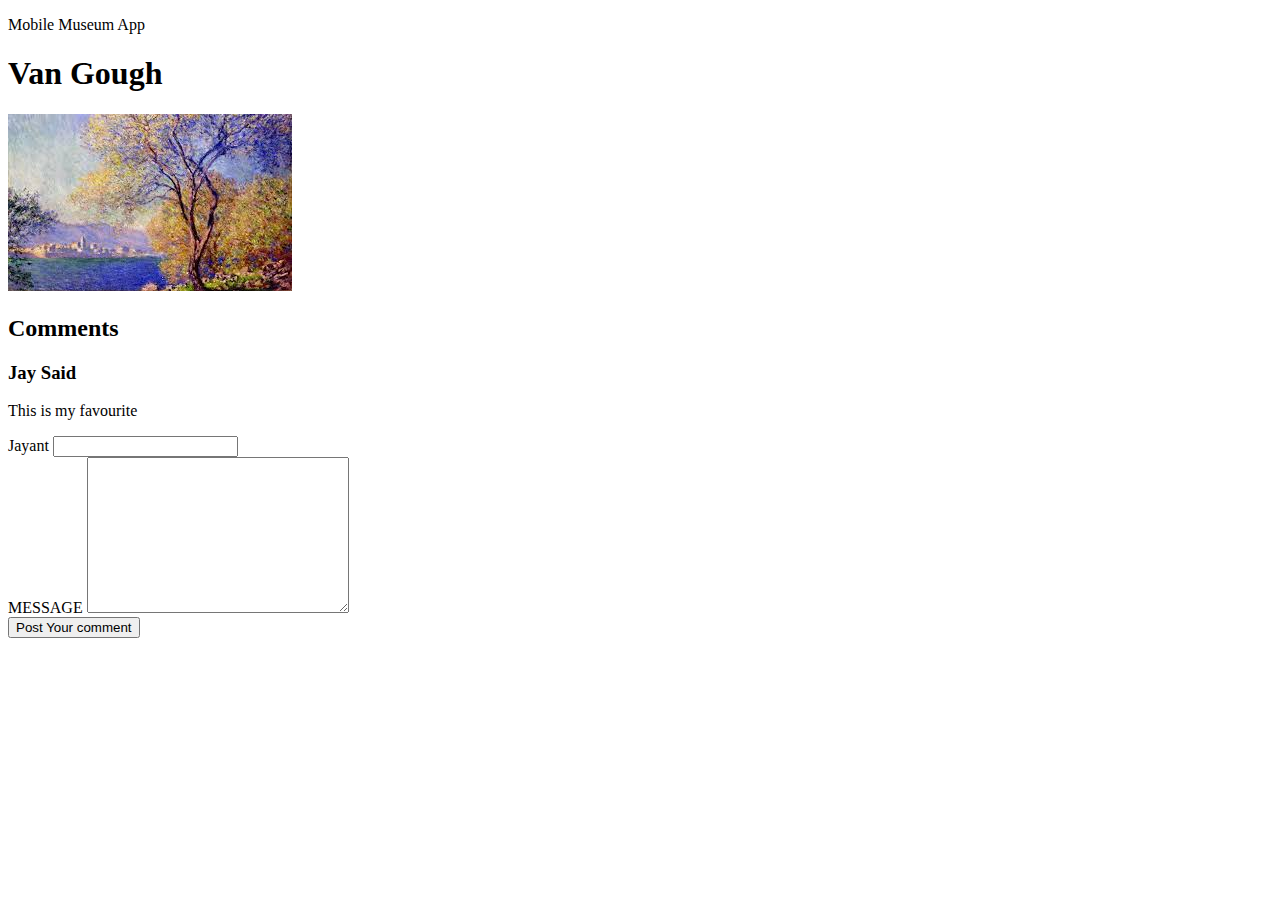
==== pages/detail-page.html @ d2a65b09 "the detail-page from pictures" ====
<!DOCTYPE html>
<html>
  <head>
    <meta charset="utf-8" />
    <meta http-equiv="X-UA-Compatible" content="IE=edge" />
    <title>Impressiontist Paintings</title>
    <meta name="viewport" content="width=device-width, initial-scale=1" />
    <link rel="stylesheet" type="text/css" media="screen" href="page.css" />
    <script src="nl-SK-A-180.js"></script>
    <style type="text/css"></style>
  </head>

  <body>
    <main>
      <section id="content">
        <p>Mobile Museum App</p>
        <h1>Van Gough</h1>
        <img
          src="[data-uri]"
          alt="cannot be displayed"
        />
      </section>
      <section id="comments">
        <h2>Comments</h2>
        <section id="comment">
          <h3>Jay Said</h3>
          <p>This is my favourite</p>
        </section>
      </section>
      <form action="">
        <div>
          <label for="name">Jayant</label>
          <input type="text" id="name" />
        </div>
        <div>
          <label for="msg">MESSAGE</label>
          <textarea name="" id="" cols="30" rows="10"></textarea>
        </div>
        <div class="button"><button>Post Your comment</button></div>
      </form>
    </main>
  </body>
</html>
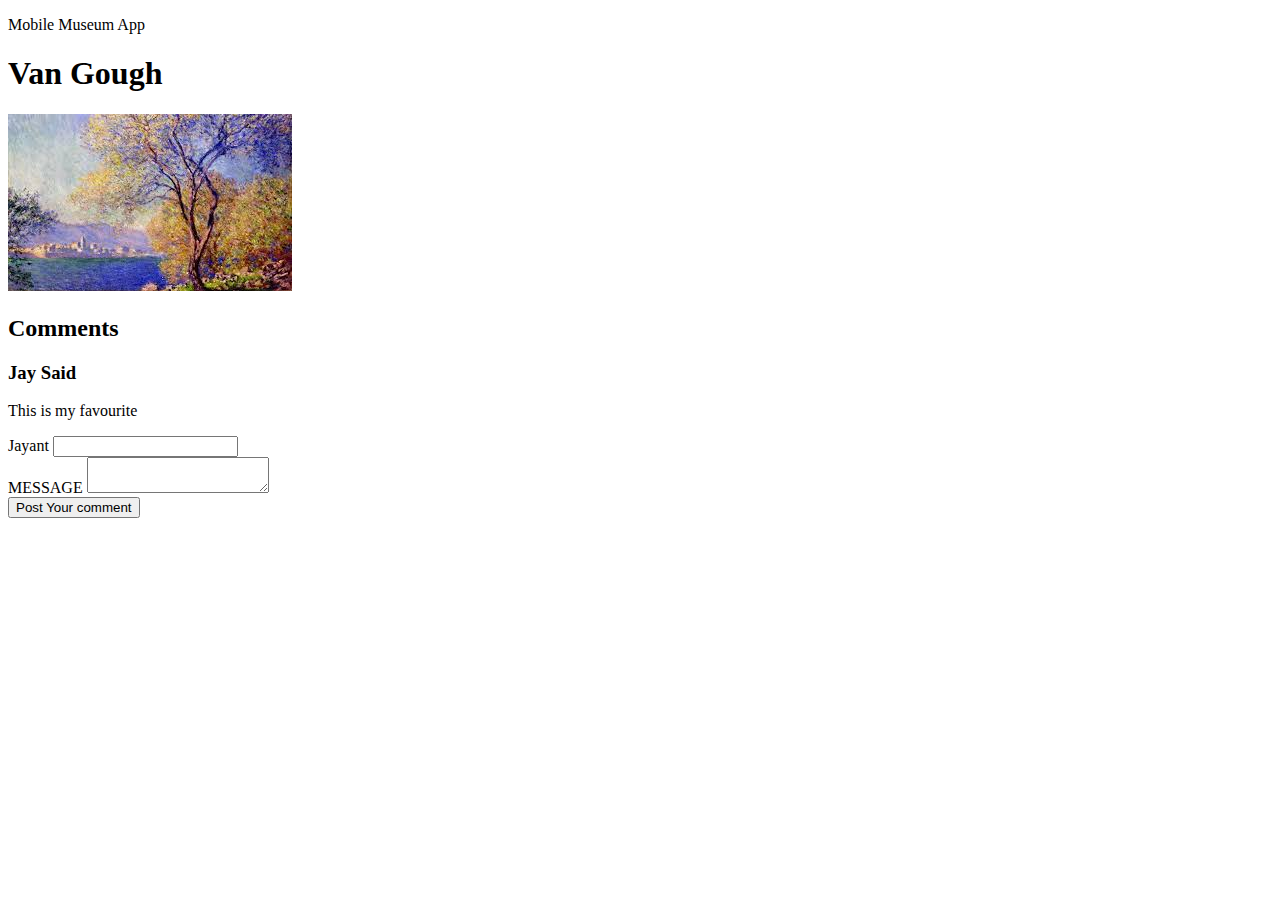
==== commit b64b2df8: "set  up CSS, first version background" ====
--- a/pages/detail-page.html
+++ b/pages/detail-page.html
@@ -5,9 +5,7 @@
     <meta http-equiv="X-UA-Compatible" content="IE=edge" />
     <title>Impressiontist Paintings</title>
     <meta name="viewport" content="width=device-width, initial-scale=1" />
-    <link rel="stylesheet" type="text/css" media="screen" href="page.css" />
-    <script src="nl-SK-A-180.js"></script>
-    <style type="text/css"></style>
+    <link rel="stylesheet" href="style.css" />
   </head>
 
   <body>
@@ -34,9 +32,9 @@
         </div>
         <div>
           <label for="msg">MESSAGE</label>
-          <textarea name="" id="" cols="30" rows="10"></textarea>
+          <textarea name="" id=""></textarea>
         </div>
-        <div class="button"><button>Post Your comment</button></div>
+        <div class=""><button>Post Your comment</button></div>
       </form>
     </main>
   </body>
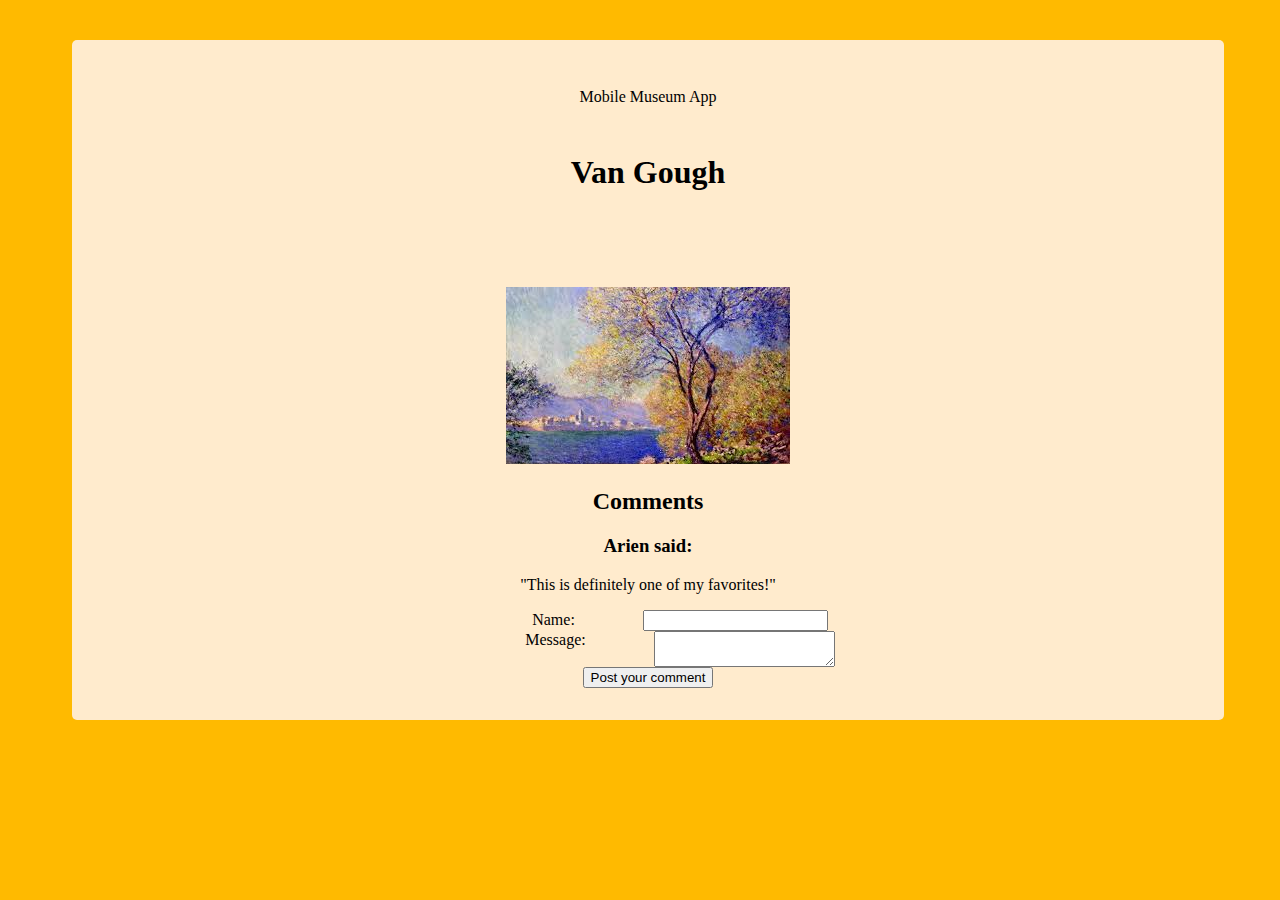
==== commit 92397263: "changes to details-page" ====
--- a/pages/detail-page.html
+++ b/pages/detail-page.html
@@ -17,25 +17,26 @@
           src="[data-uri]"
           alt="cannot be displayed"
         />
-      </section>
-      <section id="comments">
-        <h2>Comments</h2>
-        <section id="comment">
-          <h3>Jay Said</h3>
-          <p>This is my favourite</p>
+        <section id="comments">
+          <h2>Comments</h2>
+          <section class="comment">
+            <h3>Arien said:</h3>
+            <p>"This is definitely one of my favorites!"</p>
+          </section>
         </section>
-      </section>
-      <form action="">
-        <div>
-          <label for="name">Jayant</label>
-          <input type="text" id="name" />
-        </div>
-        <div>
-          <label for="msg">MESSAGE</label>
-          <textarea name="" id=""></textarea>
-        </div>
-        <div class=""><button>Post Your comment</button></div>
-      </form>
+        <form onsubmit="submitComment(); return false">
+          <div class="formSection">
+            <label for="name">Name:</label>
+            <input type="text" id="name" />
+          </div>
+          <div class="formSection">
+            <label for="msg" id="txt">Message:</label>
+            <textarea id="msg"></textarea>
+          </div>
+          <div class="button">
+            <button type="default">Post your comment</button>
+          </div>
+        </form>
     </main>
   </body>
 </html>
--- a/pages/style.css
+++ b/pages/style.css
@@ -0,0 +1,33 @@
+body {
+  background: #ffba00;
+  text-align: center;
+  padding: 2rem 0;
+  width: 100%;
+}
+
+main {
+  background: blanchedalmond;
+  width: 90%;
+  margin: auto;
+  padding: 2rem 0;
+  border-radius: 5px;
+}
+
+#content {
+  text-align: center;
+}
+
+h1 {
+  margin: 3rem 1rem 6rem 1rem;
+}
+
+#msg {
+  display: inline-block;
+  vertical-align: top;
+  box-sizing: border-box;
+}
+
+label {
+  padding: 2rem;
+  margin: 2rem;
+}
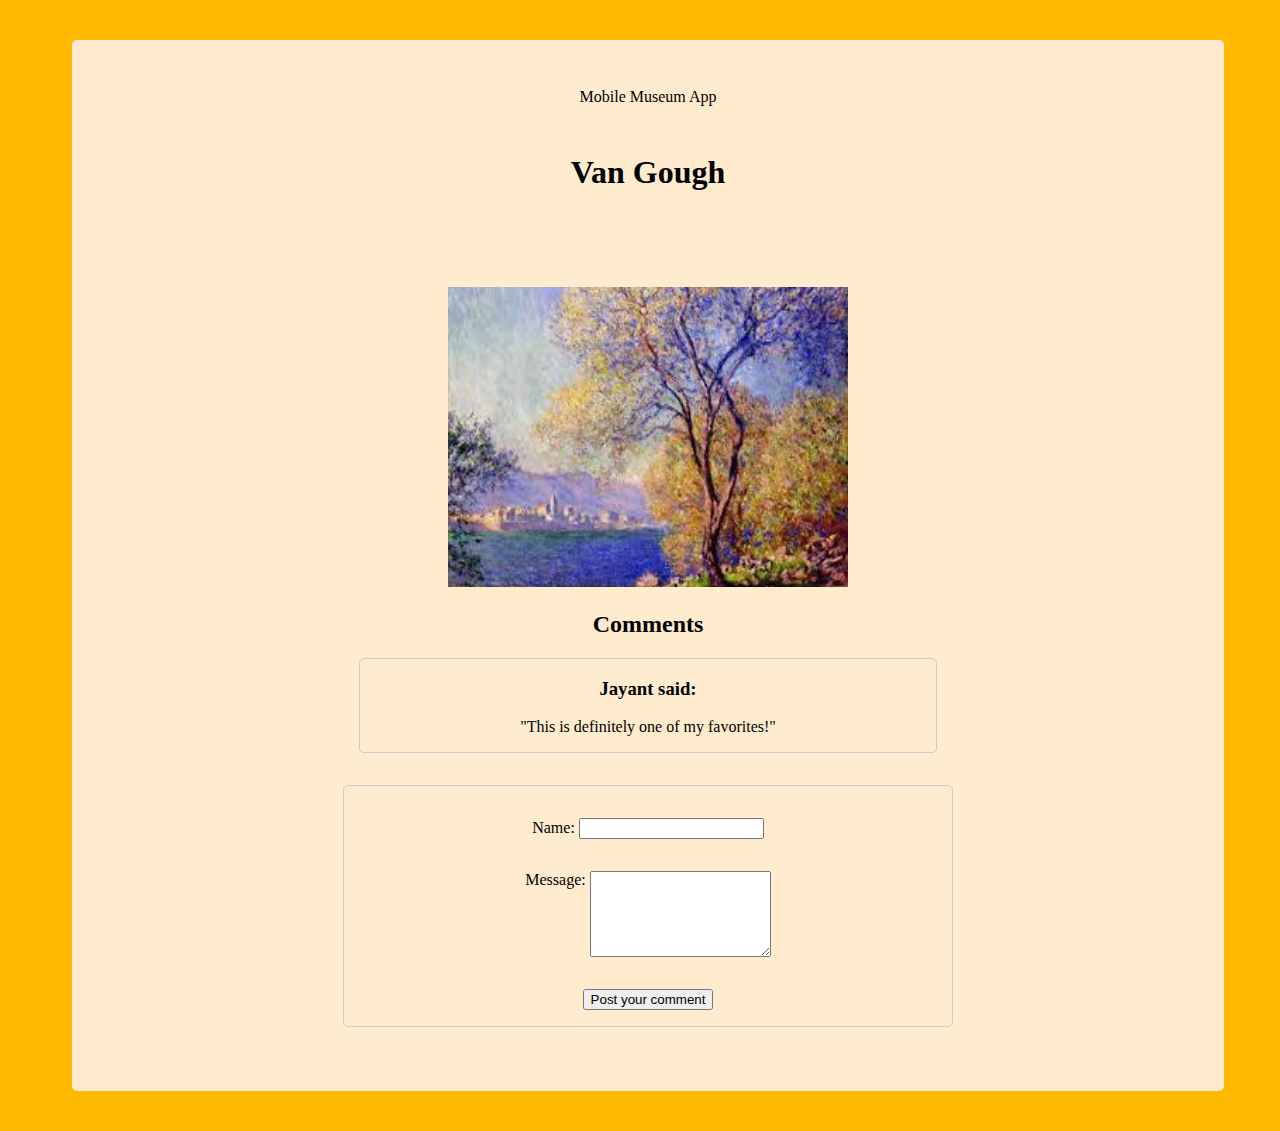
==== commit 91fa1ce2: "feat/comment-form" ====
--- a/pages/detail-page.html
+++ b/pages/detail-page.html
@@ -5,7 +5,8 @@
     <meta http-equiv="X-UA-Compatible" content="IE=edge" />
     <title>Impressiontist Paintings</title>
     <meta name="viewport" content="width=device-width, initial-scale=1" />
-    <link rel="stylesheet" href="style.css" />
+    <link rel="stylesheet" href="style-detail.css" />
+    <script src="detail-page.js"></script>
   </head>
 
   <body>
@@ -17,26 +18,27 @@
           src="[data-uri]"
           alt="cannot be displayed"
         />
-        <section id="comments">
-          <h2>Comments</h2>
-          <section class="comment">
-            <h3>Arien said:</h3>
-            <p>"This is definitely one of my favorites!"</p>
-          </section>
+      </section>
+      <section id="comments">
+        <h2>Comments</h2>
+        <section class="comment">
+          <h3 id="j">Jayant said:</h3>
+          <p id="j">"This is definitely one of my favorites!"</p>
         </section>
-        <form onsubmit="submitComment(); return false">
-          <div class="formSection">
-            <label for="name">Name:</label>
-            <input type="text" id="name" />
-          </div>
-          <div class="formSection">
-            <label for="msg" id="txt">Message:</label>
-            <textarea id="msg"></textarea>
-          </div>
-          <div class="button">
-            <button type="default">Post your comment</button>
-          </div>
-        </form>
+      </section>
+      <form onsubmit="submitComment(); return false">
+        <div class="formSection">
+          <label for="name">Name:</label>
+          <input type="text" id="name" />
+        </div>
+        <div class="formSection">
+          <label for="msg">Message:</label>
+          <textarea id="msg"></textarea>
+        </div>
+        <div class="button">
+          <button type="default">Post your comment</button>
+        </div>
+      </form>
     </main>
   </body>
 </html>
--- a/pages/style-detail.css
+++ b/pages/style-detail.css
@@ -0,0 +1,62 @@
+body {
+  background: #ffba00;
+  text-align: center;
+  padding: 2rem 0;
+  width: 100%;
+}
+
+img {
+  height: 300px;
+  width: 400px;
+}
+
+main {
+  background: blanchedalmond;
+  width: 90%;
+  margin: auto;
+  padding: 2rem 0;
+  border-radius: 5px;
+}
+
+form {
+  margin: 2rem auto;
+  width: 50%;
+  min-width: 15rem;
+  padding: 1rem;
+  border: 1px solid #ccc;
+  border-radius: 5px;
+  display: block;
+}
+
+.formSection {
+  margin-top: 1rem;
+  margin-bottom: 2rem;
+  display: block;
+}
+
+label {
+  display: inline-block;
+  cursor: default;
+}
+
+section {
+  display: block;
+}
+
+.comment {
+  margin: 1rem auto;
+  display: block;
+  border: 1px solid #ccc;
+  border-radius: 5px;
+  max-width: 50%;
+  min-width: 15rem;
+}
+
+textarea {
+  vertical-align: top;
+  height: 5rem;
+}
+
+h1 {
+  margin: 3rem 1rem 6rem 1rem;
+}
